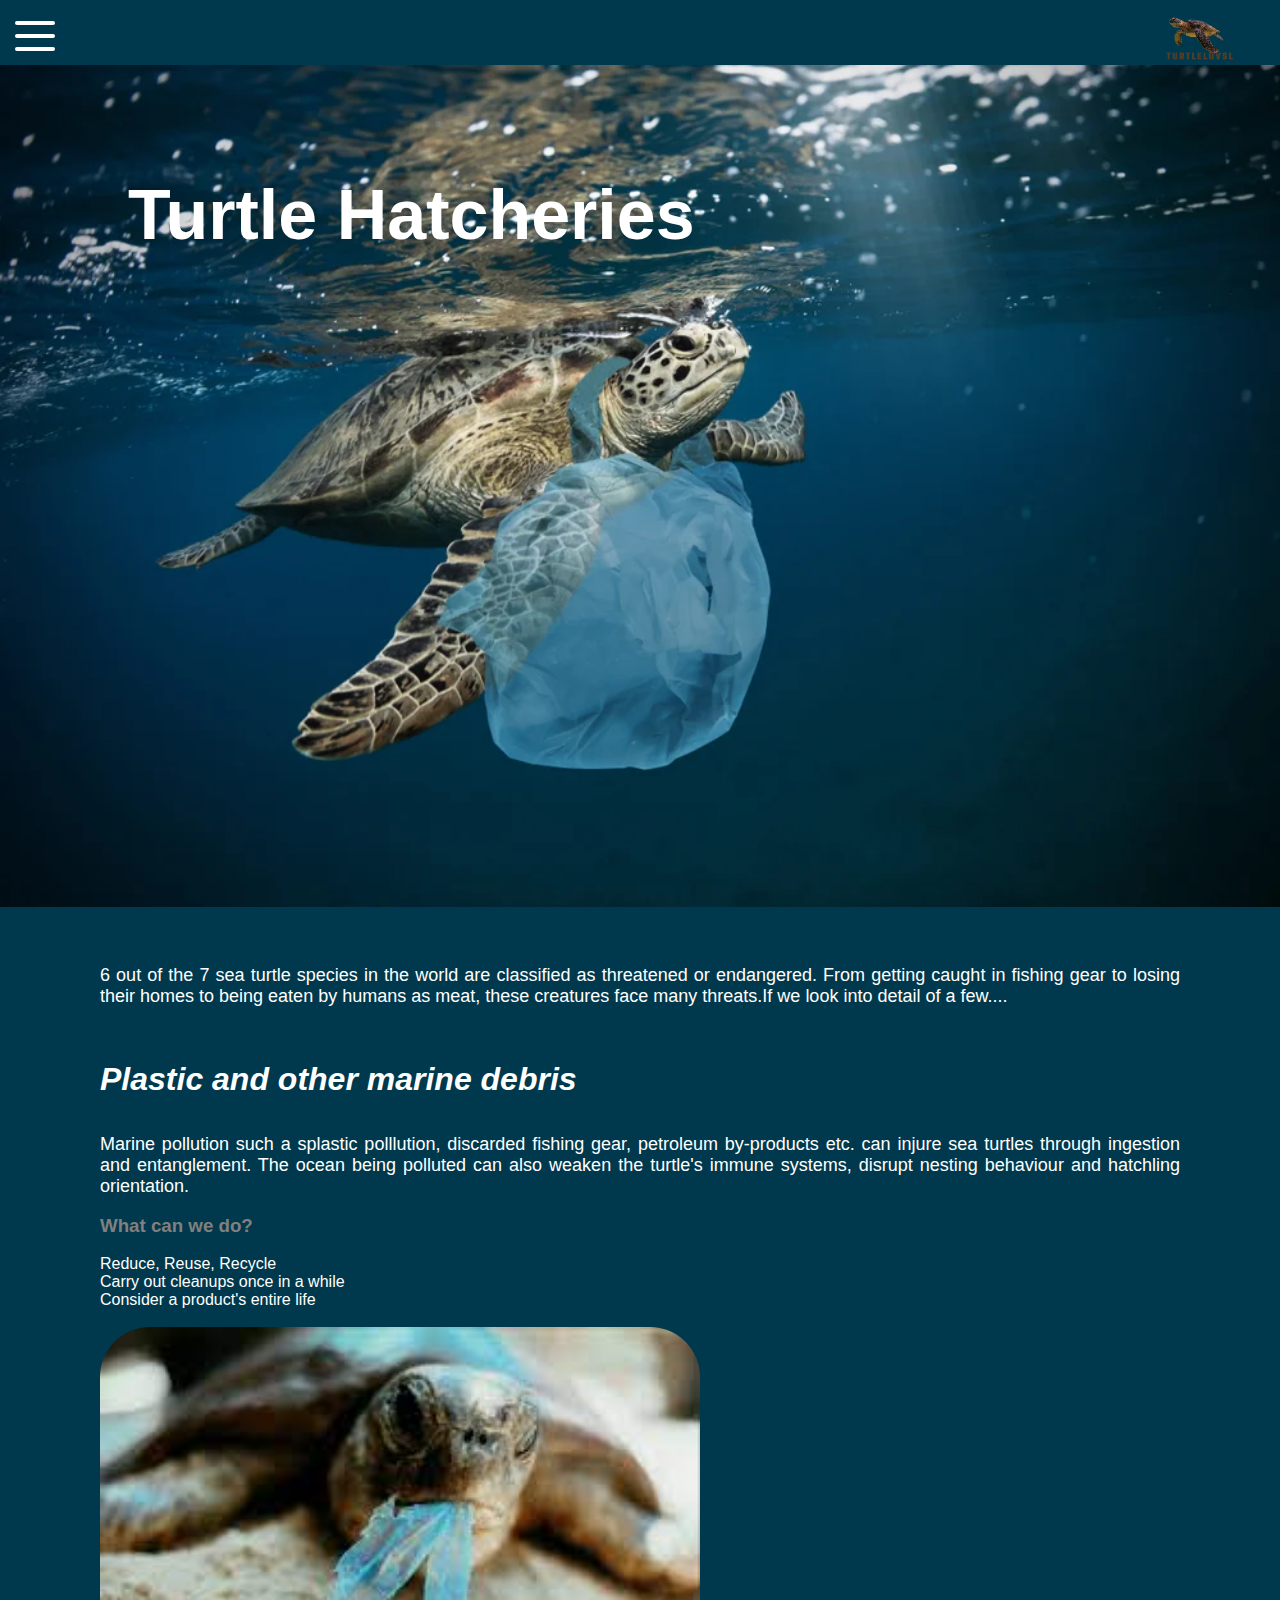
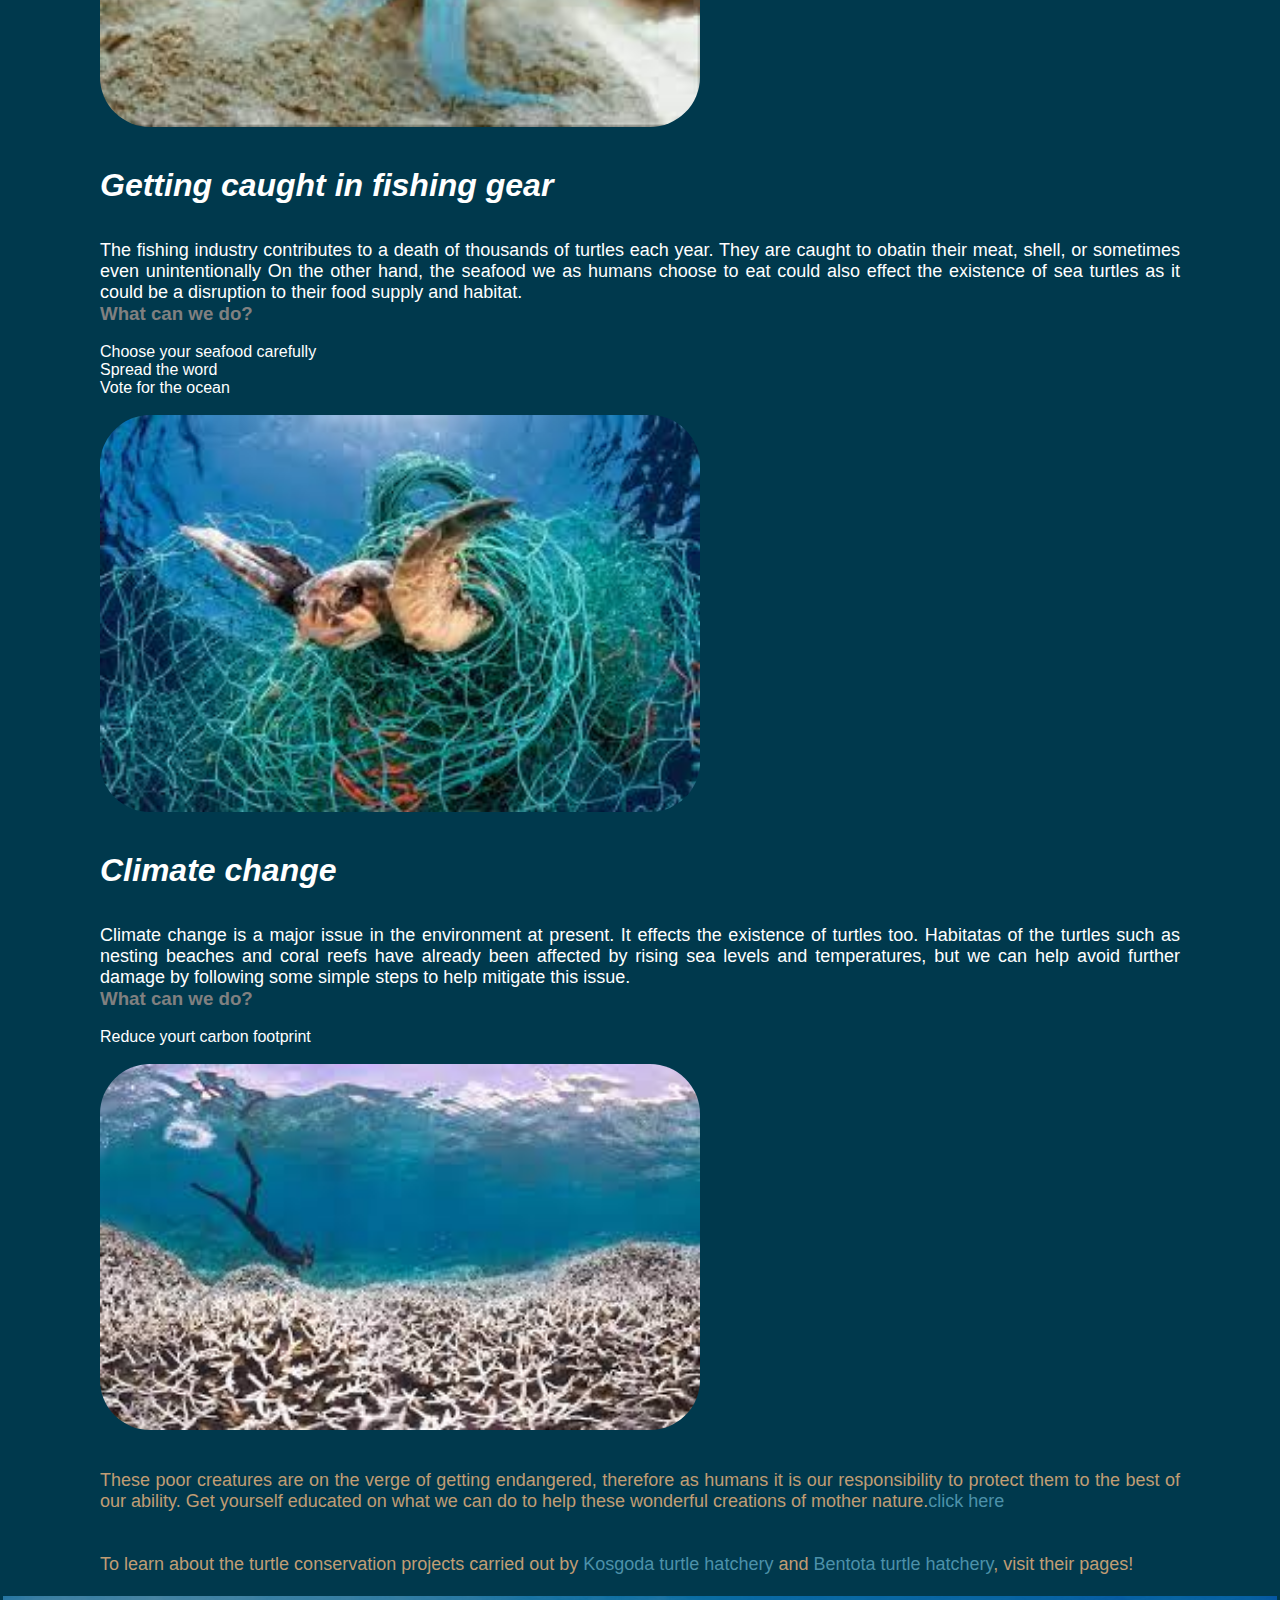
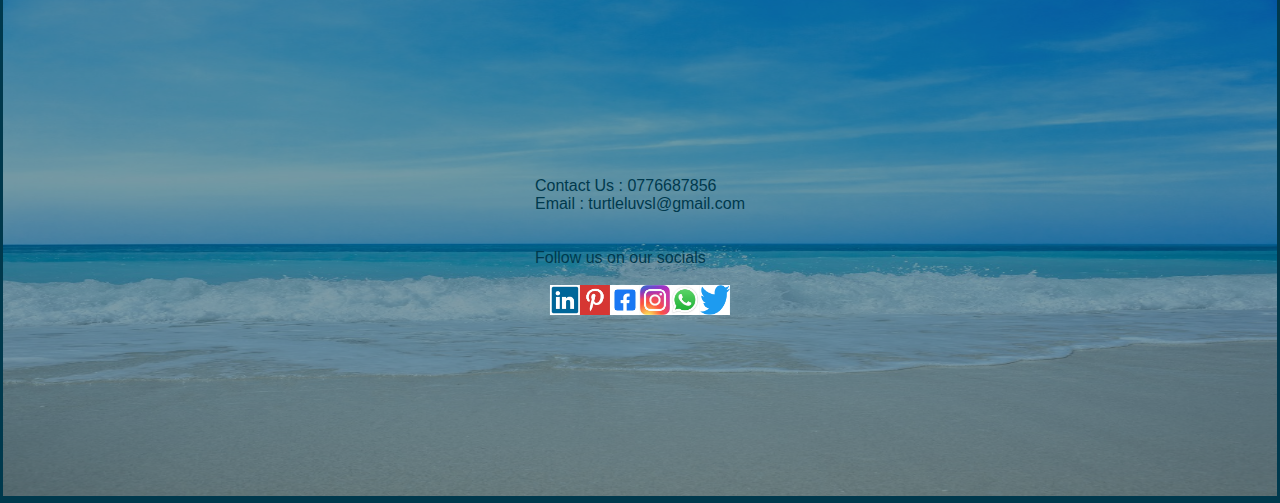
==== Threats.html @ f69dfcd4 "Add files via upload" ====
<!DOCTYPE html>
<html lang="en">
<head>
    <meta charset="UTF-8">
    <meta http-equiv="X-UA-Compatible" content="IE=edge">
    <meta name="viewport" content="width=device-width, initial-scale=1.0">
    <link rel="stylesheet" href="styles.css">
    <title>Threats</title>
</head>
<body>
    <header>
        <div class="container1">
            <input type="checkbox" id="toggle">
        <nav class="mainNav">
            <label class="navBar-toggle" for="toggle">
                <span class="bar"></span>
                <span class="bar"></span>
                <span class="bar"></span>
            </label>
            <ul>
                <a href="index.html">
                    <li >Home</li>
                </a>
                <a href="turtle_categories.html">
                    <li>Categories of Turtles</li>
                </a>
                <a href="Threats.html">
                    <li class="active">Threats</li>
                </a>
                <a href="Hikkaduwa.html">
                    <li>Hikkaduwa Turtle Hatchery</li>
                </a>
                <li>
                    <a href="#">Other Hatcheries</a>
                    <ul class="dropdown">
                        <a href="Kosgoda.html">
                            <li>Kosgoda</li>
                        </a>
                        <a href="Bentota.html">
                            <li>Bentota</li>
                        </a>
                    </ul>
                </li>
                <a href="Purchase_and_Donate.html">
                    <li>Purchase and Donate</li>
                </a>
 
            </ul>
            <img class="logo" src="images\turtleluvsl.png" alt="logo">
        </nav>
            </div>
            <img class="headerimg" src="images\threat3.webp">
    <!-- heading on header image-->
    <div class="centered">
        <h2 class="heading2">Turtle Hatcheries</h2>
    </div>
        </div>
        
          
    </header>
    <br>
    <br>
    <br>
    <div class="mainbody">

    <p class="intropara">6 out of the 7 sea turtle species in the world are classified as threatened or endangered. From getting caught in fishing gear to losing their homes
        to being eaten by humans as meat, these creatures face many threats.If we look into detail of a few....
    </p>
    <br>
    <br>
    <br>
    <h1 class="threats"><i><b>Plastic and other marine debris</b></i></h1>
    <br>
    <br>
    <p class="intropara">Marine pollution such a splastic polllution, discarded fishing gear, petroleum  by-products etc. can injure sea turtles through ingestion and entanglement. 
        The ocean being polluted can also weaken the turtle's immune systems, disrupt nesting behaviour and hatchling orientation.
    </p>
    <br>
    <h3 >What can we do?</h3>
    <br>
    <ul>
        <li>Reduce, Reuse, Recycle</li>
        <li>Carry out cleanups once in a while</li>
        <li>Consider a product's entire life</li>
    </ul>
    <br>
    <img class="threatsimg" src="images\plastic.jpeg">
    <br>
    <br>
    <br>
    <h1 class="threats"><i><b>Getting caught in fishing gear</b></i></h1>
    <br>
    <br>
    <p class="intropara">The fishing industry contributes to a death of thousands of turtles each year. They are caught to obatin their meat, shell, or sometimes even unintentionally
      On the other hand, the seafood we as humans choose to eat could also effect the existence of sea turtles as it could be a disruption to their food supply and habitat.   
    </p>
    <h3>What can we do?</h3>
    <br>
    <ul>
        <li>Choose your seafood carefully</li>
        <li>Spread the word</li>
        <li>Vote for the ocean</li>
    </ul>
    <br>
    <img class="threatsimg" src="images\threats4.jpeg" >
    <br>
    <br>
    <br>
    <h1 class="threats"><i><b>Climate change</b></i></h1>
    <br>
    <br>
    <p class="intropara">Climate change is a major issue in the environment at present. It effects the existence of turtles too. 
        Habitatas of the turtles such as nesting beaches and coral reefs have already been affected by rising sea levels and temperatures, but we can help avoid further damage
        by following some simple steps to help mitigate this issue.
    </p>
    <h3>What can we do?</h3>
    <br>
    <ul>
        <li>Reduce yourt carbon footprint</li>
    </ul>
    <br>
    <img class="threatsimg" src="images\climate change.jpeg" >
    <br>
    <br>
    <br>


<p class="links"> 
    These poor creatures are on the verge of getting endangered, therefore as humans it is our responsibility to protect them to the best of our ability. Get yourself educated
    on what we can do to help these wonderful creations of mother nature.<a href="https://www.fisheries.noaa.gov/feature-story/what-can-you-do-save-sea-turtles">click here</a>
    <br><br><br>
  To learn about the turtle conservation projects carried out by <a href="Kosgoda.html">Kosgoda turtle hatchery</a> and 
  <a href="Bentota.html">Bentota turtle hatchery</a>, visit their pages!
</p>
</div>


    <footer>
        <!--https://www.seaturtlestatus.org/how-you-can-help#bycatch-->
    <br>
       
    <div class="footer1">
        <img class="footerimg" src="images\ocean.jpg">
        <div class="centered2"> 
            Contact Us : 0776687856 <br>
            Email : turtleluvsl@gmail.com
            <br>
            <br>
            <br>
            Follow us on our socials
            <br>
            <br>
            <div class="flex-container1">
                <div>
                    <img class="socials" src= "images\linkedin.png" >
                </div>
                <div>
                    <img class="socials" src="images\pinterest.png" >
                </div>
                <div>
                    <img class="socials" src="images\facebook.png">
                </div>
                <div>
                    <img class="socials" src= "images\insta.jpg" >
                </div>
                <div>
                    <img class="socials" src= "images\whatsapp.jpg" >
                </div>
                <div>
                    <img class="socials" src= "images\twitter.png" >
                </div>
            </div>
        </div>
    </div>
    
    
    
       </footer>
</body>
</html>
---- styles.css ----
* {
  align-items: center;
  text-align: justify;
  text-decoration: none;
  list-style-type: none;
  padding: 0;
  margin: 0;
  font-family: 'Segoe UI', Tahoma, Geneva, Verdana, sans-serif;
}

body {
  color: white;
  font-family: Verdana, Geneva, Tahoma, sans-serif;
  font-family: Lucida Sans;
  background-color: #00394d;
}



.mainbody {
  margin-right: 200px;
  margin-left: 200px;
  align-content: center;
}

.h11 {
  color: azure;
  font-size: xx-large;
  background-size: auto;
  background-color: teal;
  text-align: center;

}



.container1 {
  position: relative;
  text-align: center;
  color: black;

}



/* Centre text*/
.centered {
  position: absolute;
  top: 15%;
  left: 10%;
  color: #FFF;
}

.centered2 {
  position: absolute;
  top: 50%;
  left: 55%;
}

.heading {
  color: #00394d;
  margin-top: 10%;
  font-size: 70px;
}

.heading2 {
  color: white;
  margin-top: 0%;
  font-size: 70px;
  margin-top: 7%;
}

.logo {
  width: 70px;
  height: auto;
  margin-top: 10px;
  margin-right: 30px;
}

.mainNav {
  display: flex;
  background-color:#00394d; 
  color: #fff;
  justify-content: space-between;
  padding: 0 15px;
  height: 65px;
  line-height: 65px;  
}
.mainNav ul {
  display: flex;
  list-style-type: none;
  padding: 0;
  margin: 0;
}
.mainNav ul li {
  position: relative;
  cursor: pointer;
  height: 100%;
  padding: 0 15px;
  transition: 0.4s;  
  text-align: center; 
  font-size: 15px;
}
.mainNav ul a {
  text-decoration: none;
  color: #EAF6FF;
  line-height: 65px;
  font-weight: 500;

}
.mainNav ul li .dropdown{
  width: 100%;
  background:#00394d;
  position:relative;
  z-index: 999;
  display: none;
}
.mainNav ul li .dropdown a{
  display: block;
  padding: 0;
}
.mainNav ul li.active,
.mainNav ul li:hover {
  background:rgb(59, 138, 138);
  transition: 0.4s ease-in-out;
}
.mainNav ul li:hover ul.dropdown{
  display: block;
  
}
.mainNav .navBar-toggle{
  display: none;
  height: min-content;
  margin: 16px 0 0 0;
  cursor: pointer;
  align-items: center;
}
.mainNav .navBar-toggle .bar{
  width: 40px;
  height: 4px;
  margin-bottom: 9px;
  border-radius: 3px;
  background-color: white;
  transition: .4s;
}
input#toggle{
  display: none;
}
input:checked ~ .mainNav ul{
  transform: translateY(0);
  z-index: 0;
}
input:checked ~ .mainNav .navBar-toggle{
  margin: 37px 37px 0 0 ;
  z-index: 1;
}
input:checked ~ .mainNav .navBar-toggle .bar:nth-child(1){

  position: absolute;
  transform: rotate(45deg);
}
input:checked ~ .mainNav .navBar-toggle .bar:nth-child(2){
  display: none;
}
input:checked ~ .mainNav .navBar-toggle .bar:nth-child(3){
  position: absolute;
  transform: rotate(-45deg);
}

.headerimg {
  width: 100%;
  height: auto;
}


.flex-container {
  display: flex;
  justify-content: space-around;
}

.flex-container>div {
  background-color: #f1f1f1;
  margin: 10px;
  padding: 20px;
  font-size: 30px;
}

.ulist {
  display: list-item;

}

#overview {
  color: azure;
  background-color: teal;
  font-size: large;
  align-content: center;
  margin-left: 30px;
  padding-left: 20px;
  border-radius: 25px;

}

.container2 {
  display: grid;
  align-items: center;
  grid-template-columns: 8fr 3fr 1fr;
  column-gap: 30px;

}

img {
  max-width: 100%;
  max-height: 100%;
}


.footer1 {
  position: relative;
  text-align: center;
}

.centered2 {
  position: absolute;
  top: 50%;
  left: 50%;
  transform: translate(-50%, -50%);
}

.container4 {
  opacity: 30%;
}

footer {
  text-align: center;
  padding: 3px;
  color: #00394d;

}

.footerimg {
  width: 100%;
  height: 500px;
  opacity: 0.5;
  margin: 0px 0px 0px 0px;
}

.flex-container1 {
  display: flex;
  justify-content: center;
}

.flex-container1>div {
  margin: 0;

}

.socials {
  height: 30px;
  width: 30px;
}

table {
  align-items: center;
  align-self: center;
  border-color: azure;
  width: 80%;
  font-size: x-large;
}

th,
td {
  padding: 10px;
  text-align: center;
  border-spacing: 7px;
}

p {
  font-size: large;
}

.hikkaduwa-container {
  display: flex;
  justify-content: center;
  padding: 40px;
}

.box {
  background-color: grey;
  width: 600px;
  border: 15px solid rgb(17, 89, 9);
  padding: 50px;
  margin-top: 100px;
  margin-bottom: 100px;
  font-size: x-large;
  align-items: start;
  border-radius: 25px;
}

.flex-container2 {
  display: flex;
  justify-content: space-between;
  transition: transform .2s;
}

.flex-container2 :hover {
  transform: scale(1.2);
}

.gallery {
  width: 300px;
  height: auto;
}

.flex-container3 {
  display: flex;
  justify-content: space-around;
  transition: transform .2s;
}

.flex-container3 :hover {
  transform: scale(1.2);
}


.button {
  color: purple;
}

.quote {
  width: 80%;
  font-size: 70px;
  background-color: #4c91aa;
  color: #ecf1f3;
  border: 10px solid rgb(21, 16, 98);
  border-radius: 25px;
  padding-left: 30px;
  padding-bottom: 30px;
  padding-right: 30px;
  padding-top: 30px;
  margin-right: 50px;
  align-items: start;
}

.para {
  width: 100%;
  text-align: justify;
  margin-left: 30px;

}

.purchases {
  background-color: rgb(184, 179, 179);
  color: #00394d;
}

.purchases td {
  width: 40%;
}

.form {
  text-align: justify;
  margin-left: 400px;
  margin-right: 400px;
  color: #00394d;
  background-color: #4c91aa;
  padding-left: 50px;
  font-size: larger;
  border-radius: 25px;

}

.threatsimg {
  width: 600px;
  height: auto;
  border-radius: 50px;
}

.categories {
  width: 300px;
  height: auto;
  border-style: solid;
}

.theadings {
  background-color: teal;
  font-size: larger
}

.trows {
  background-color: azure;
  color: teal;
}

h3 {
  color: gray;
}

.purchaseintro {
  font-size: larger;
}

.links {
  color: #c09d74;
}

.links a {
  color: #4c91aa;
}

.address {
  column-count: 50;
  row-gap: 3;
}

@media (max-width: 1368px) {
  .mainNav {
    padding: 0m;
  }

  .mainNav ul li {
    padding: 0 5px;
  }

  .mainNav ul {
    display: grid;
    position: absolute;
    background: rgb(0, 162, 255, 0.8);
    width: 100%;
    top: 75px;
    left: 0;
    transform: translateY(-100%);
    z-index: -1;
    transition: 0.6s;
  }

  .mainNav ul li {
    padding-left: 45px;
  }

  .mainNav .navBar-toggle {
    display: grid !important;
  }
  .form{
    width: 500px;
    margin-left: 40px;
  }
}

@media screen and (max-width: 1500px) {
  .heading {
    color: #00394d;
    margin-top: 0%;
    font-size: 40px;
  }

  .mainbody {
    margin-left: 100px;
    margin-right: 100px;
  }

  .caption {
    font-size: medium;

  }
}

@media screen and (max-width: 900px) {
  .flex-container {
    display: block;
    align-self: center;
    background-color: #00394d;
  }
  .centered{
    margin-top: 50px;
  }
  .heading{
    margin: 0;
  }
  .container2 {
    display: block;
  }

  .mainbody {
    margin-left: 80px;
    margin-right: 80px;
  }

  iframe {
    align-self: center;
    width: 90%;
  }

  .hikkaduwa-container {
    display: block;
    justify-content: center;
    padding: 20px;
  }

  .flex-container2,
  .flex-container3 {
    display: block;
  }

  .box {
    margin-right: 5px;
    width: 400px;
  }

  .form {
    font-size: larger;
    padding-left: 10px;
  }

}

@media (max-width:600px) {
  .mainbody {
    margin-left: 40px;
    margin-right: 0px;
    line-height: 30px;
  }
  .centered{
    margin: 0;
    padding: 0;
  }
  .heading,
  .heading2{
  color: #e8eeee;
  margin-top: 0;
  font-size: medium;
}
  .flex-container {
    width: 90%;
  }

  #overview {
    font-size: smaller;
  }

  .container2 {
    width: 90%;
    font-size: smaller;
    margin-right: 0;
  }

  .container2 h1 {
    font-size: medium;
  }

  .container2 p {
    align-items: justify;
  }

  .categoriestable {
    width: 90%;
    align-self: center;
  }

  .box {
    width: 300px;
  }

  .mapcaption {
    font-size: small;
  }

  .h11 {
    font-size: medium;
  }

  .quote {
    font-size: small;
  }

  .gallery {
    width: 90%;
  }

  .threatsimg {
    width: 90%;
  }

  .threats {
    font-size: medium;
  }

  .purchases {
    width: 90%;
  }

  .footerimg {
    width: 100%;
  }
  .intropara,
  .purchaseintro{
    margin-right: 20px;
  }
  .links{
    margin-right: 20px;
  }
  .categoriestable{
    width: 300px;
  }
  .form{
    width: 400px;
  }

}
@media (max-width:450px){
  .categoriestable{
    display: none;
  }
  .centered{
    font-size: smaller;
  }
  .box{
    width: 200px;
  }
  .form{
    margin-left: 10px;
    width: 300px;
  }
}
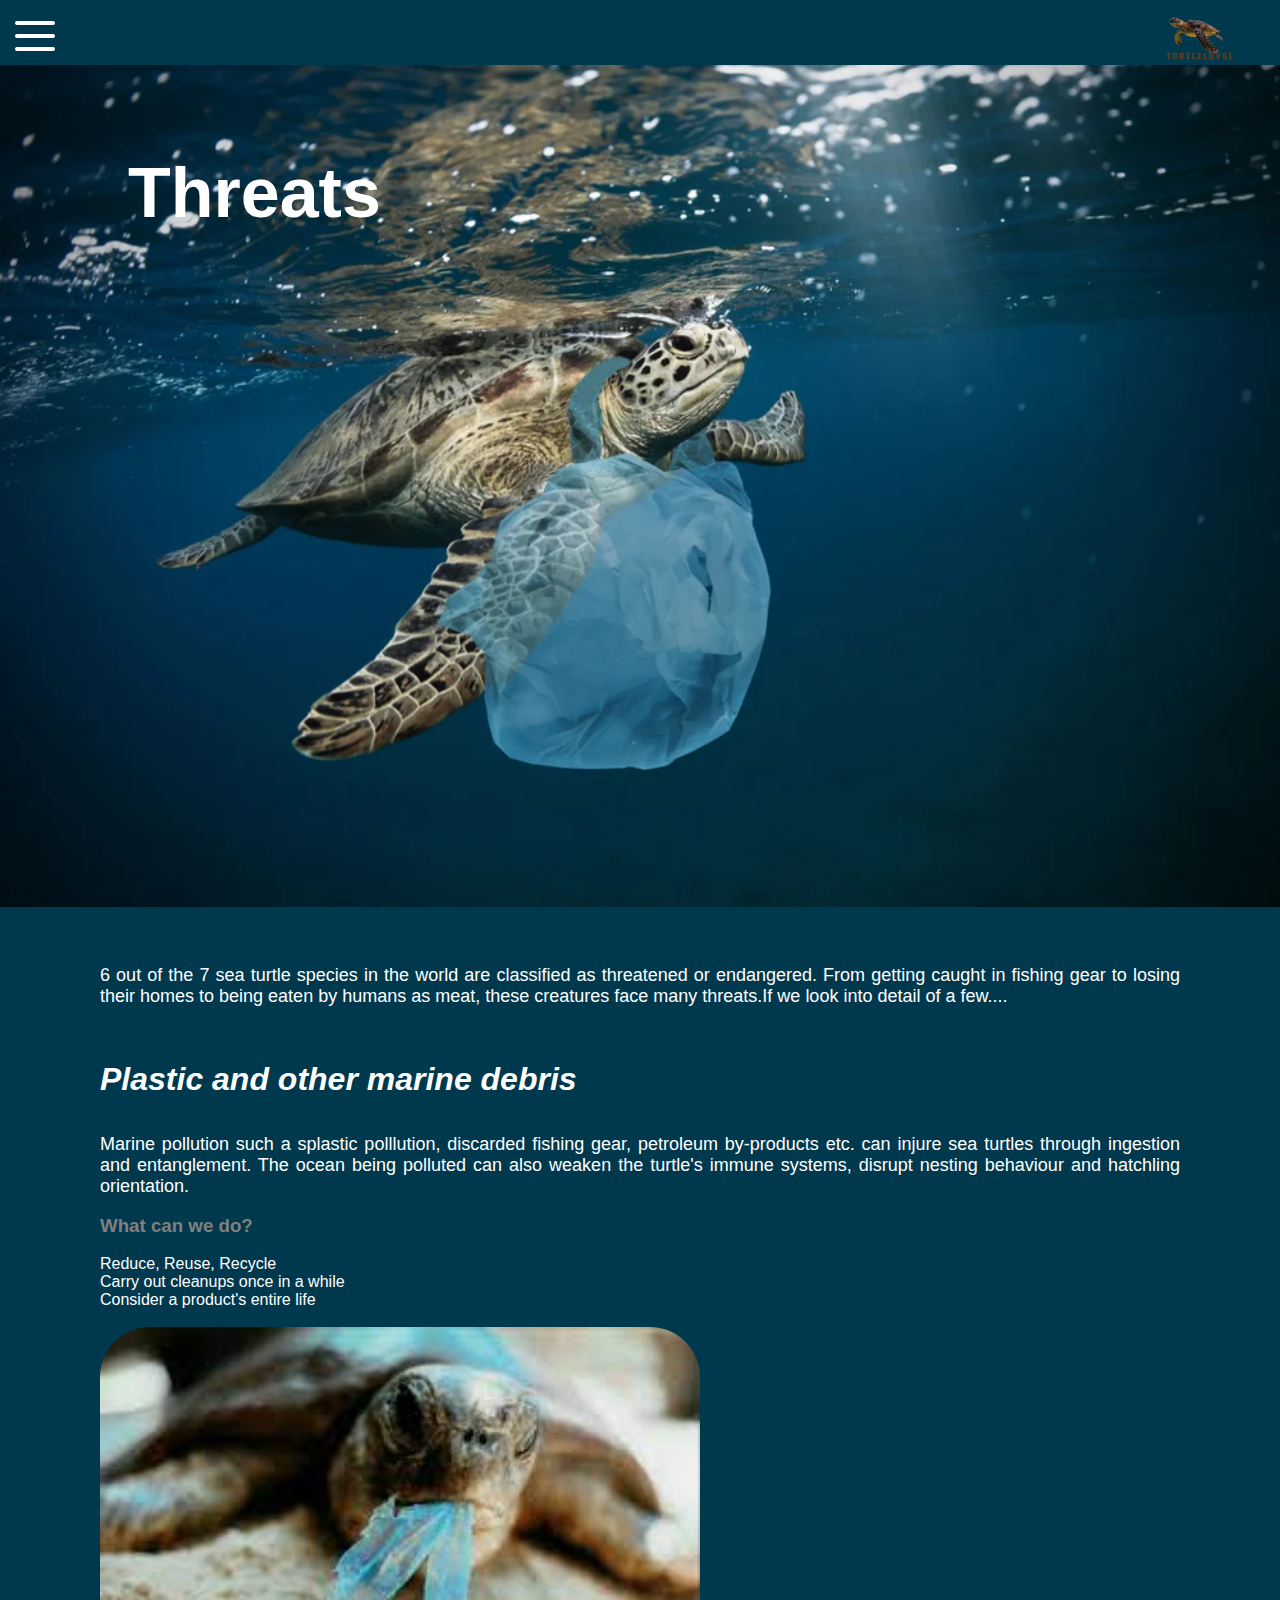
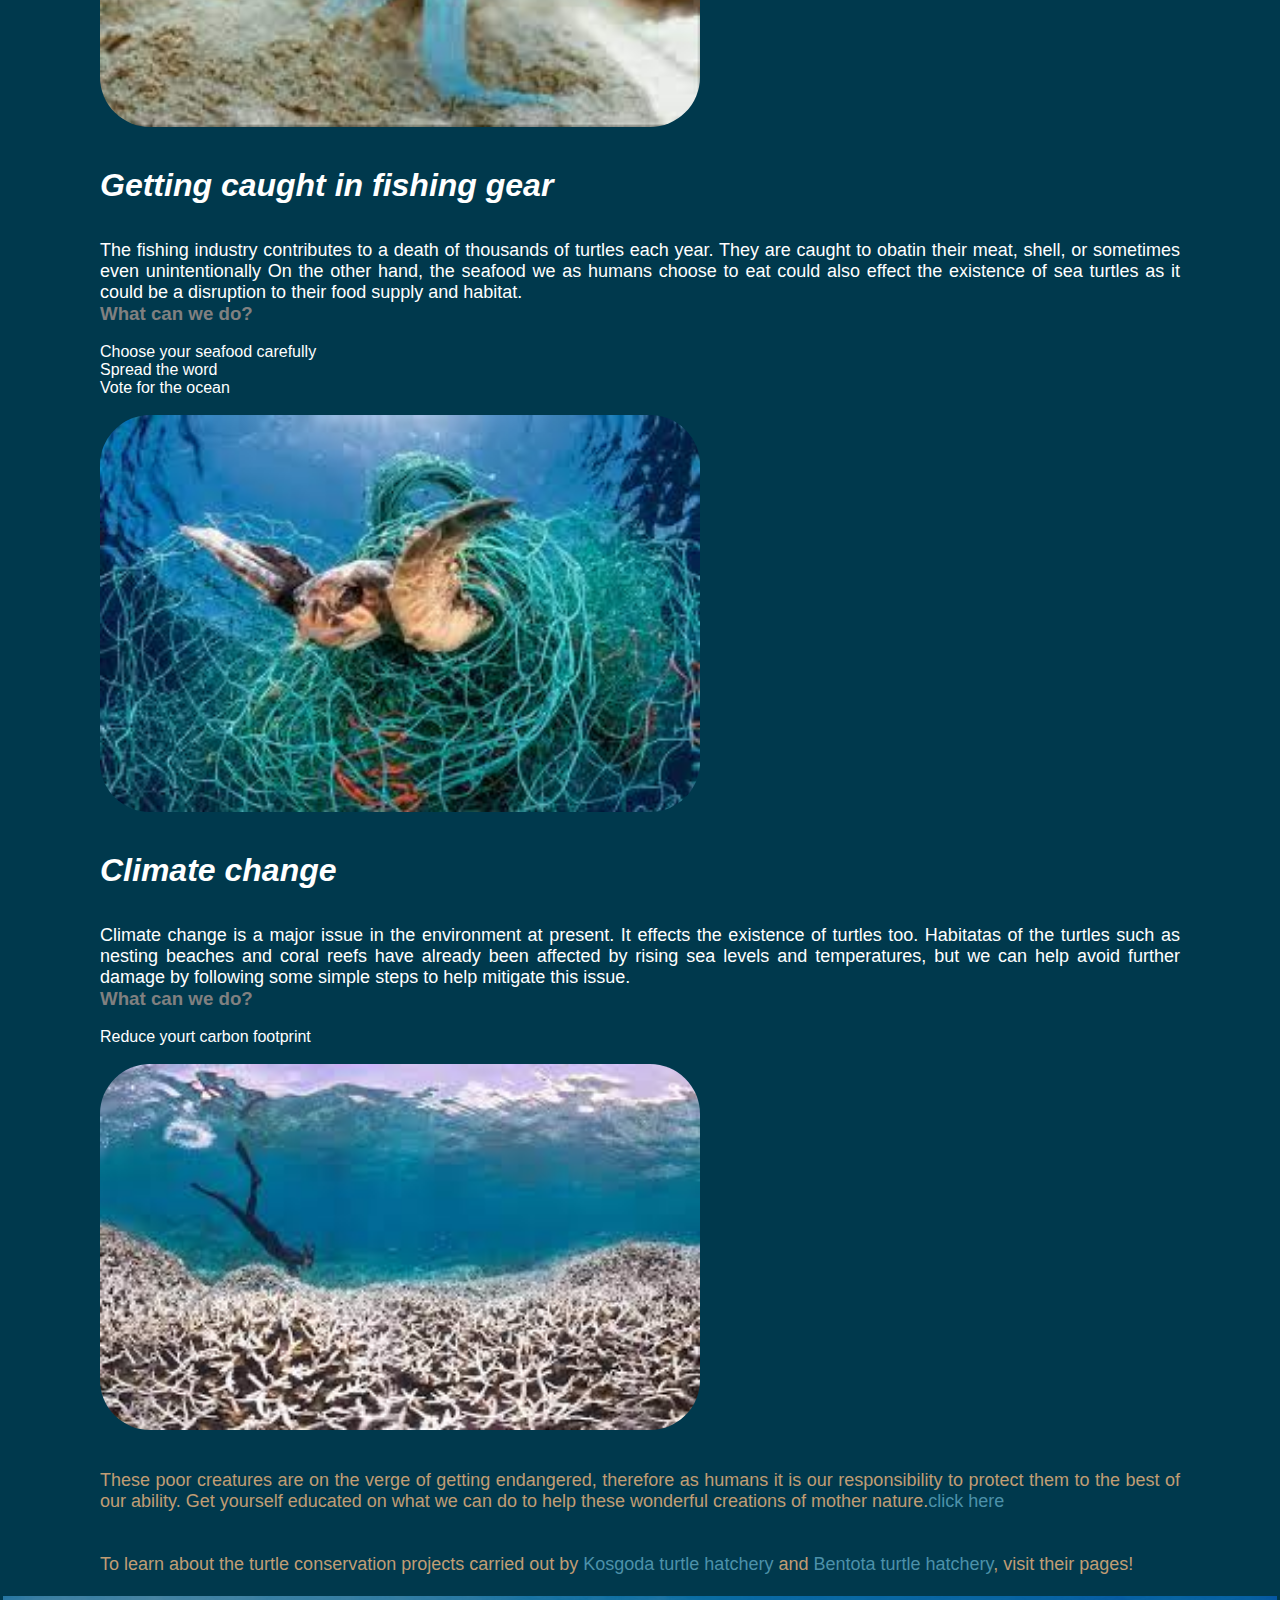
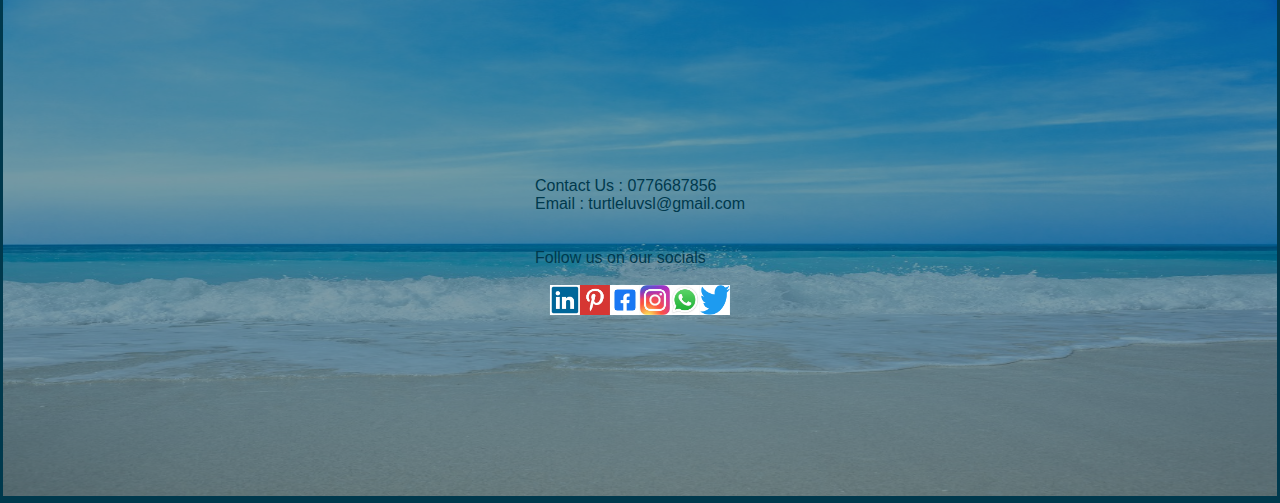
==== commit fd9bfda3: "Update Threats.html" ====
--- a/Threats.html
+++ b/Threats.html
@@ -52,7 +52,7 @@
             <img class="headerimg" src="images\threat3.webp">
     <!-- heading on header image-->
     <div class="centered">
-        <h2 class="heading2">Turtle Hatcheries</h2>
+        <h2 class="heading2">Threats</h2>
     </div>
         </div>
         
@@ -177,4 +177,4 @@
     
        </footer>
 </body>
-</html>+</html>
